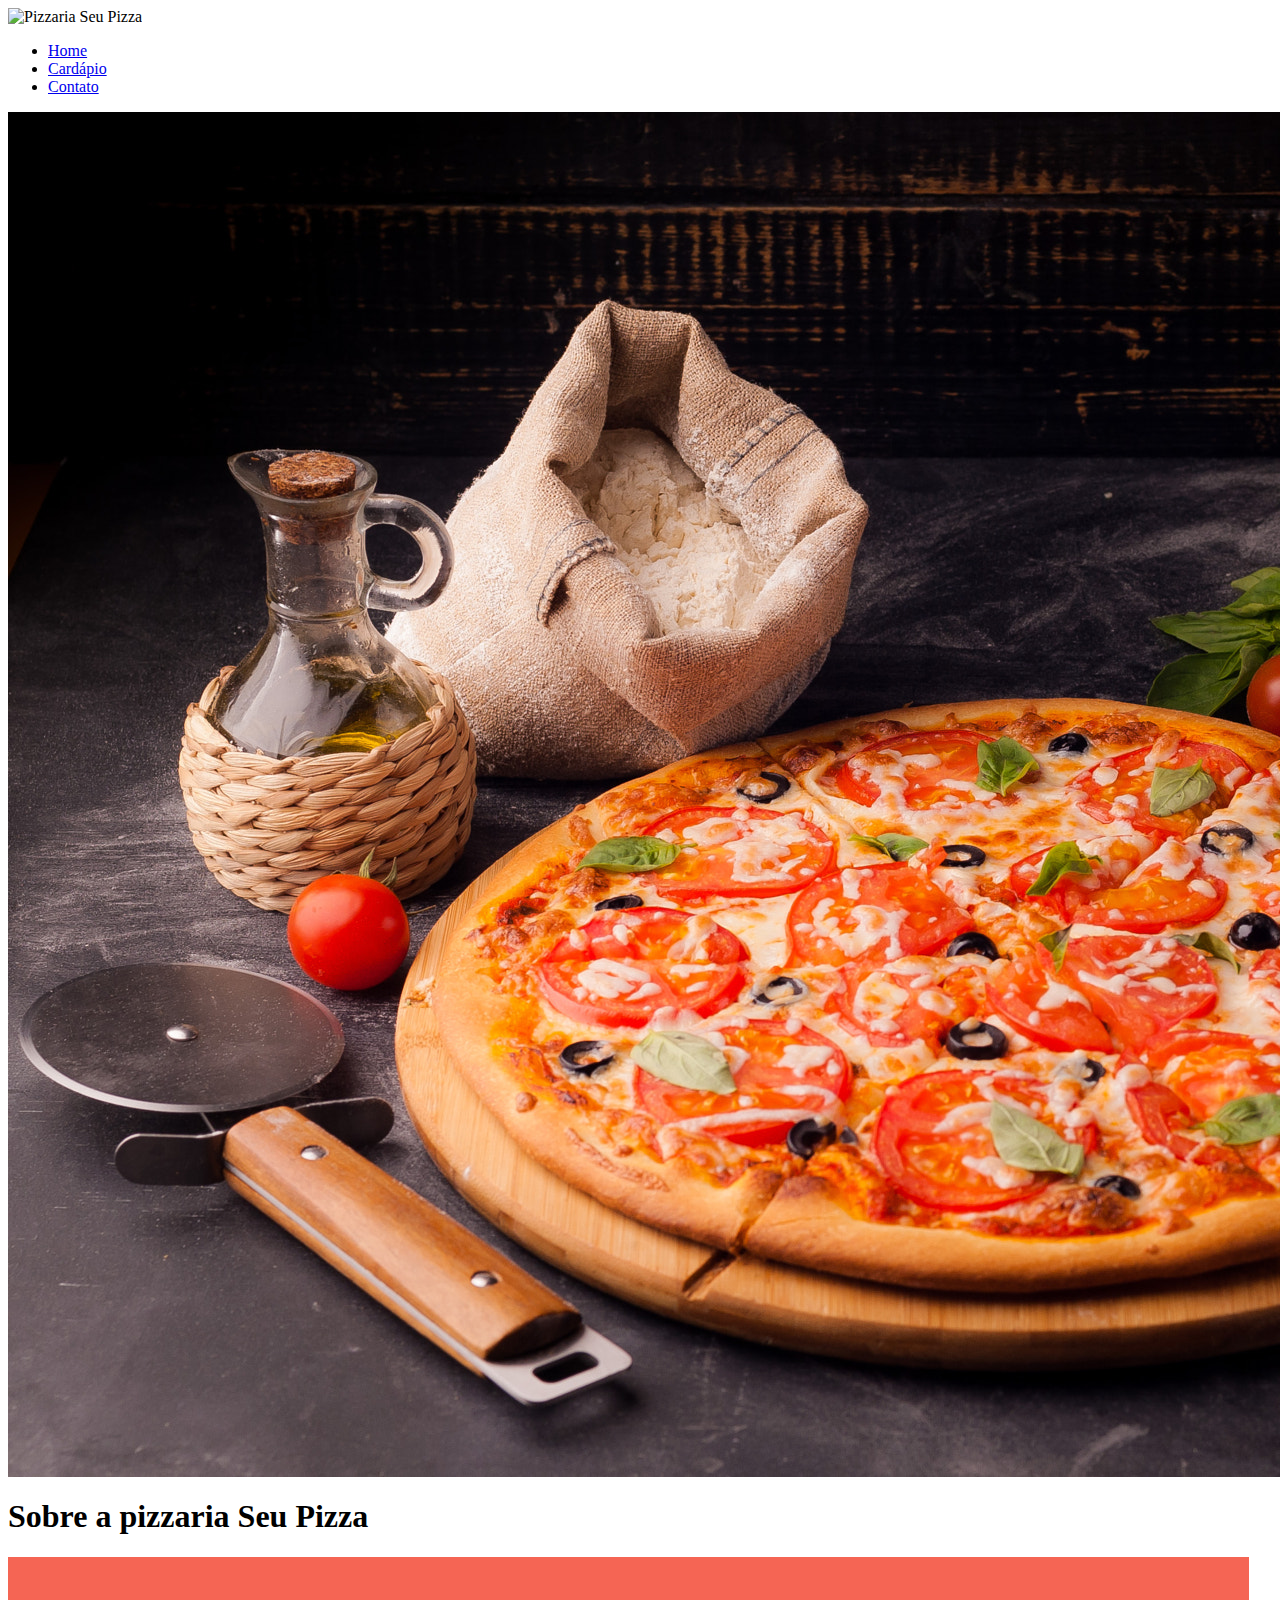
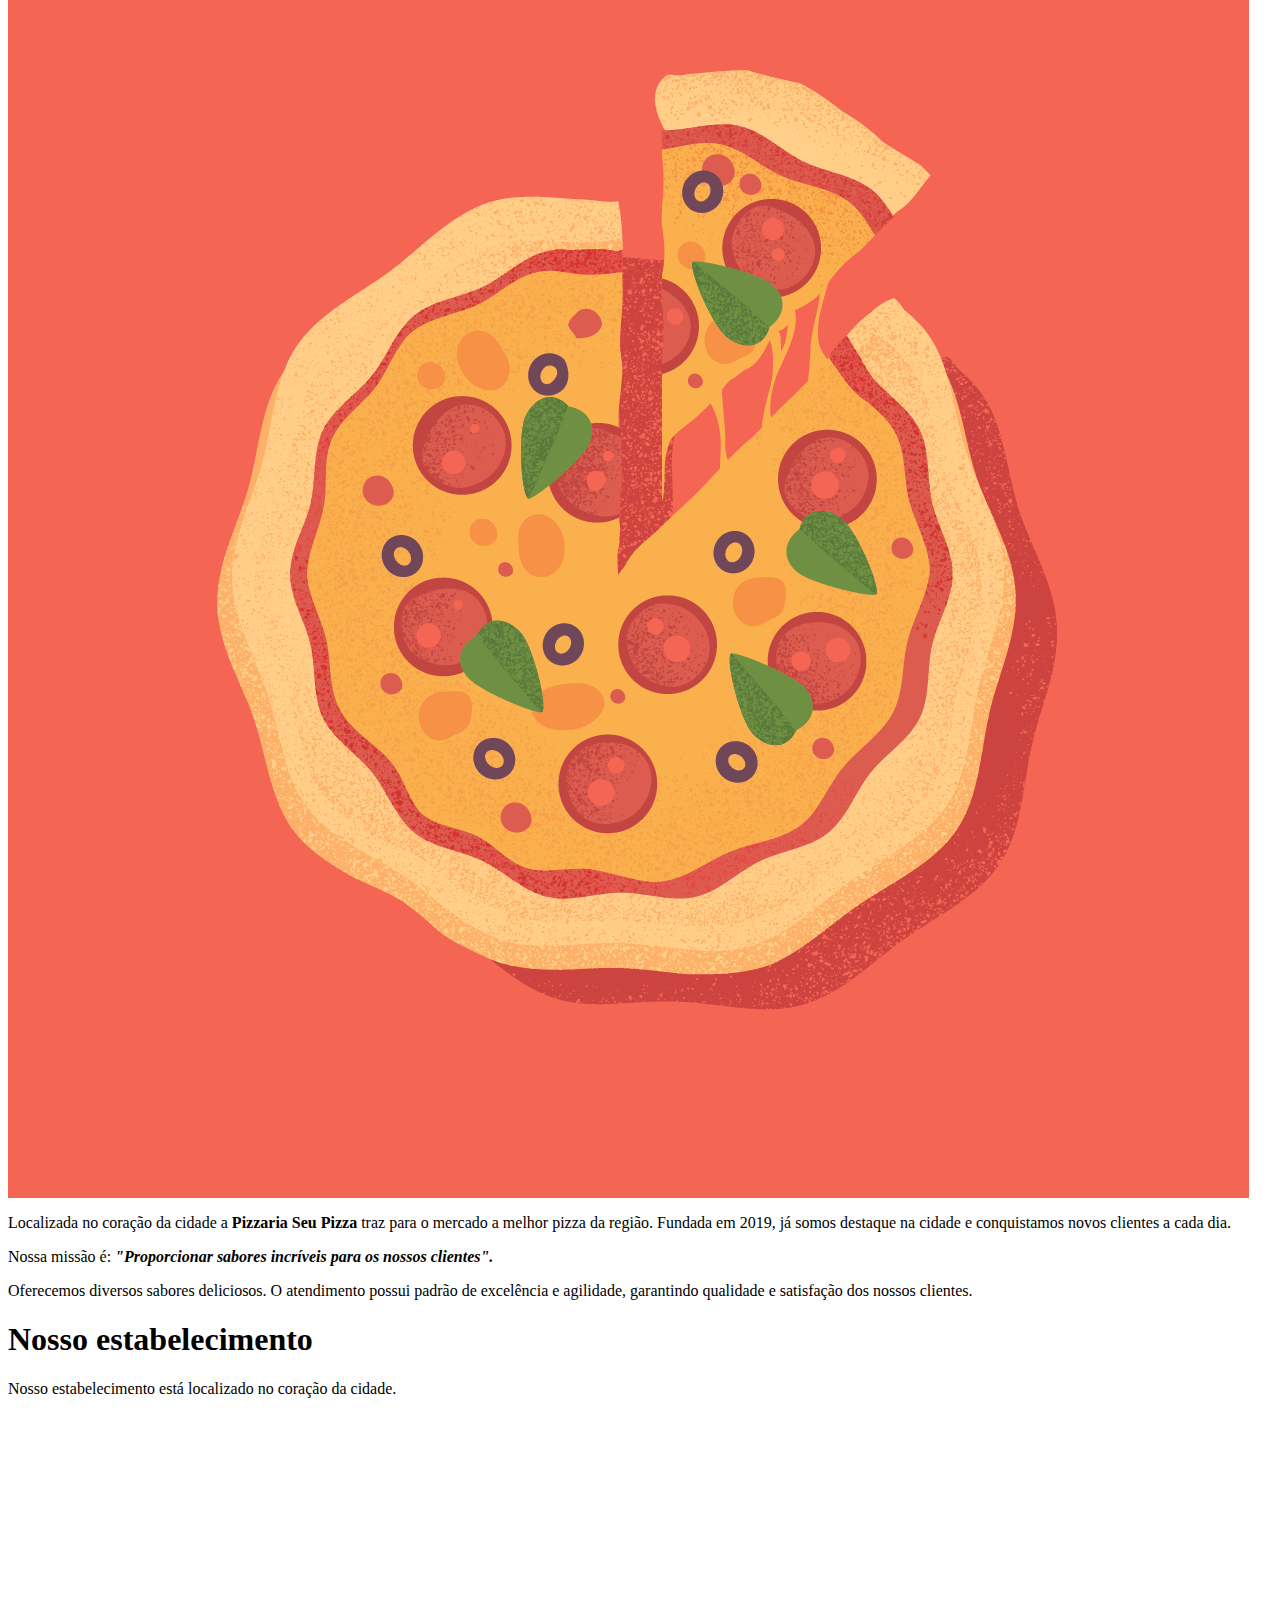
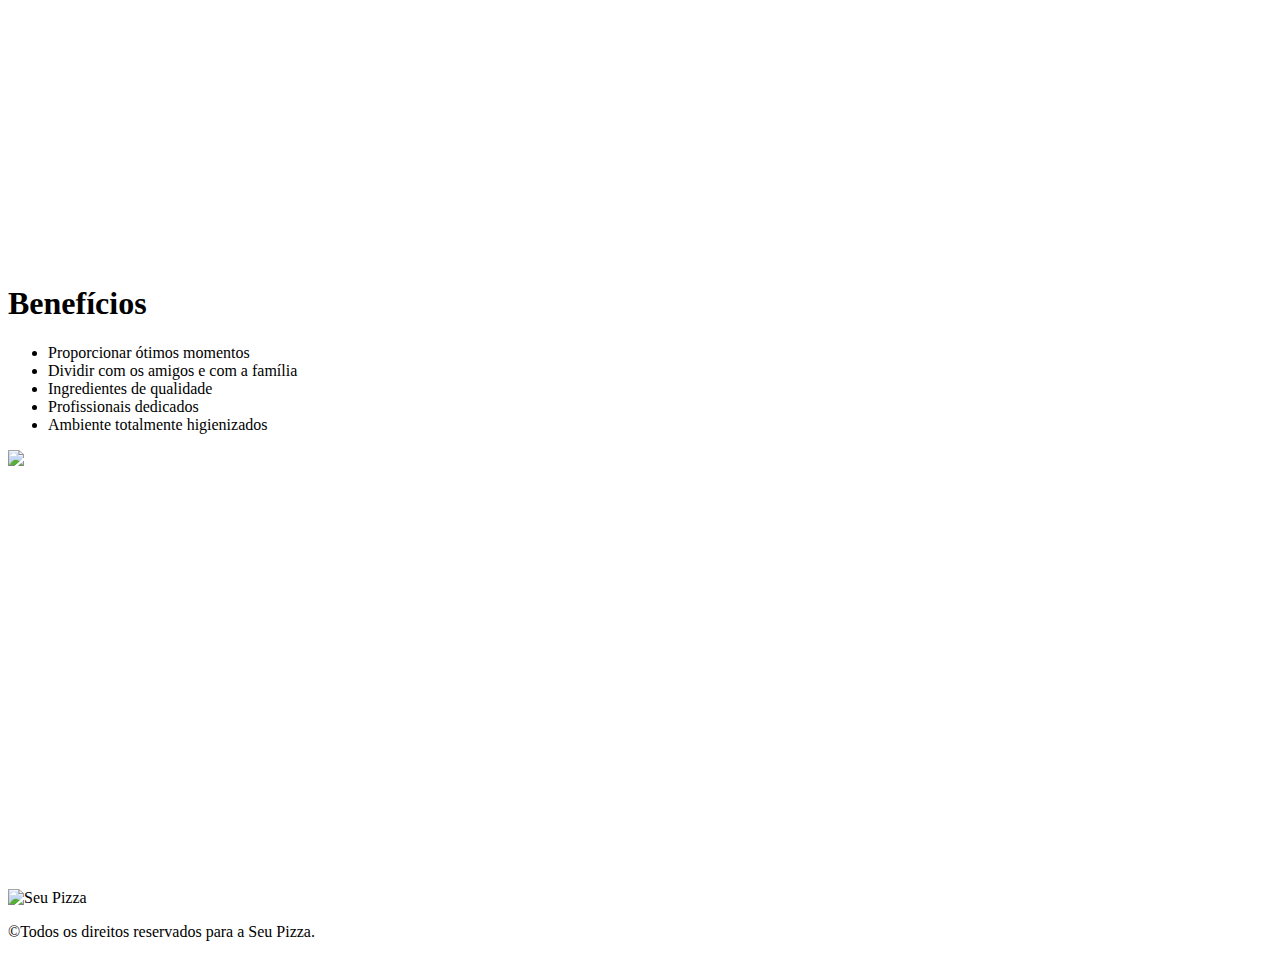
==== index.html @ 238573ed "Update index.html" ====
<html>
    <head>
        <link href="estilo.css" rel="stylesheet">
        <link href="icone.ico" rel="shortcut icon">
        <title>Pizzaria Seu Pizza</title>
    </head>
    <body>
        <header>
            <div class="logo_caixa">
                <img src="logo.png" title="Pizzaria Seu Pizza" class="logo">
                <nav>
                    <ul>
                        <li><a href=" // index.html ">Home</a></li>
                        <li><a href=" // cardapio.html ">Cardápio</a></li>
                        <li><a href=" // contato.html ">Contato</a></li>
                    </ul>
                </nav>
            </div>
        </header>
        <!--Banner da pizzaria Seu Pizza-->
        <img src="imagempizzafundo.jpg" title="Wallpaper de pizza" class="banner">
        <!--Conteudo da sessão sobre a pizzaria Seu Pizza-->
        <main>
           <section class="sobre-pizzaria" title="Sobre a pizzaria Seu Pizza">
            <h1 class="titulo-pizza">Sobre a pizzaria Seu Pizza</h1>
            <img src="Pizza.png" alt="Pizza!" class="pizza">
            <p>
                Localizada no coração da cidade a <strong>Pizzaria Seu Pizza</strong> traz
                para o mercado a melhor pizza da região. Fundada em 2019, já
                somos destaque na cidade e conquistamos novos clientes a cada dia.
                </p>
                <p>
                Nossa missão é: <strong><i>"Proporcionar sabores incríveis para os nossos 
                clientes".</strong></i>
                </p>
                <p>
                Oferecemos diversos sabores deliciosos. O atendimento possui
                padrão de excelência e agilidade, garantindo qualidade e
                satisfação dos nossos clientes.
            </p>
           </section>
           <!--Nosso estabelecimento-->
           <section class="mapa">
            <h1 class="titulo-padrao">Nosso estabelecimento</h1>
            <p>
                Nosso estabelecimento está localizado no coração da cidade.
            </p>
            <iframe src="https://www.google.com/maps/embed?pb=!1m18!1m12!1m3!1d3654.8653098296245!2d-46.56120982372965!3d-23.644994164671903!2m3!1f0!2f0!3f0!3m2!1i1024!2i768!4f13.1!3m3!1m2!1s0x94ce4328c992748f%3A0xcea3c3e698444297!2sSENAI%20S%C3%A3o%20Caetano%20do%20Sul!5e0!3m2!1spt-BR!2sbr!4v1693607974762!5m2!1spt-BR!2sbr" 
            width="1000" height="450" style="border:0;" allowfullscreen="" loading="lazy" referrerpolicy="no-referrer-when-downgrade"></iframe>
           </section>
           <!--Beneficios-->
           <section class="beneficios">
           <h1 class="titulo-padrao">Benefícios</h1>
           <div class="conteudo-beneficios">
           <ul class="lista-beneficios">
            <li>Proporcionar ótimos momentos</li>
            <li>Dividir com os amigos e com a família</li>
            <li>Ingredientes de qualidade</li>
            <li>Profissionais dedicados</li>
            <li>Ambiente totalmente higienizados</li>
           </ul><img src="Beneficios.png" class="img_beneficios"/>
           </div>
           <div>
            <br><br><br>
           </div>
           <section class="video">
           <iframe width="560" height="315" src="https://www.youtube.com/embed/STa_UtZP3tg?si=D3w8BBCv1DRQ6tbk" 
           title="YouTube video player" frameborder="0" allow="accelerometer; autoplay; clipboard-write; encrypted-media; gyroscope; picture-in-picture; web-share" 
           allowfullscreen></iframe>
           <div>
            <br><br><br>
           </div>
           </section>
           </section>
        </main>
        <footer>
            <img src="logo.png" alt="Seu Pizza" class="logo_footer">
            <p class="copyright">&copy;Todos os direitos reservados para a Seu Pizza.</p>
        </footer>
    </body>
</html>
---- estilo.css ----
p {
    color: "blue";
}
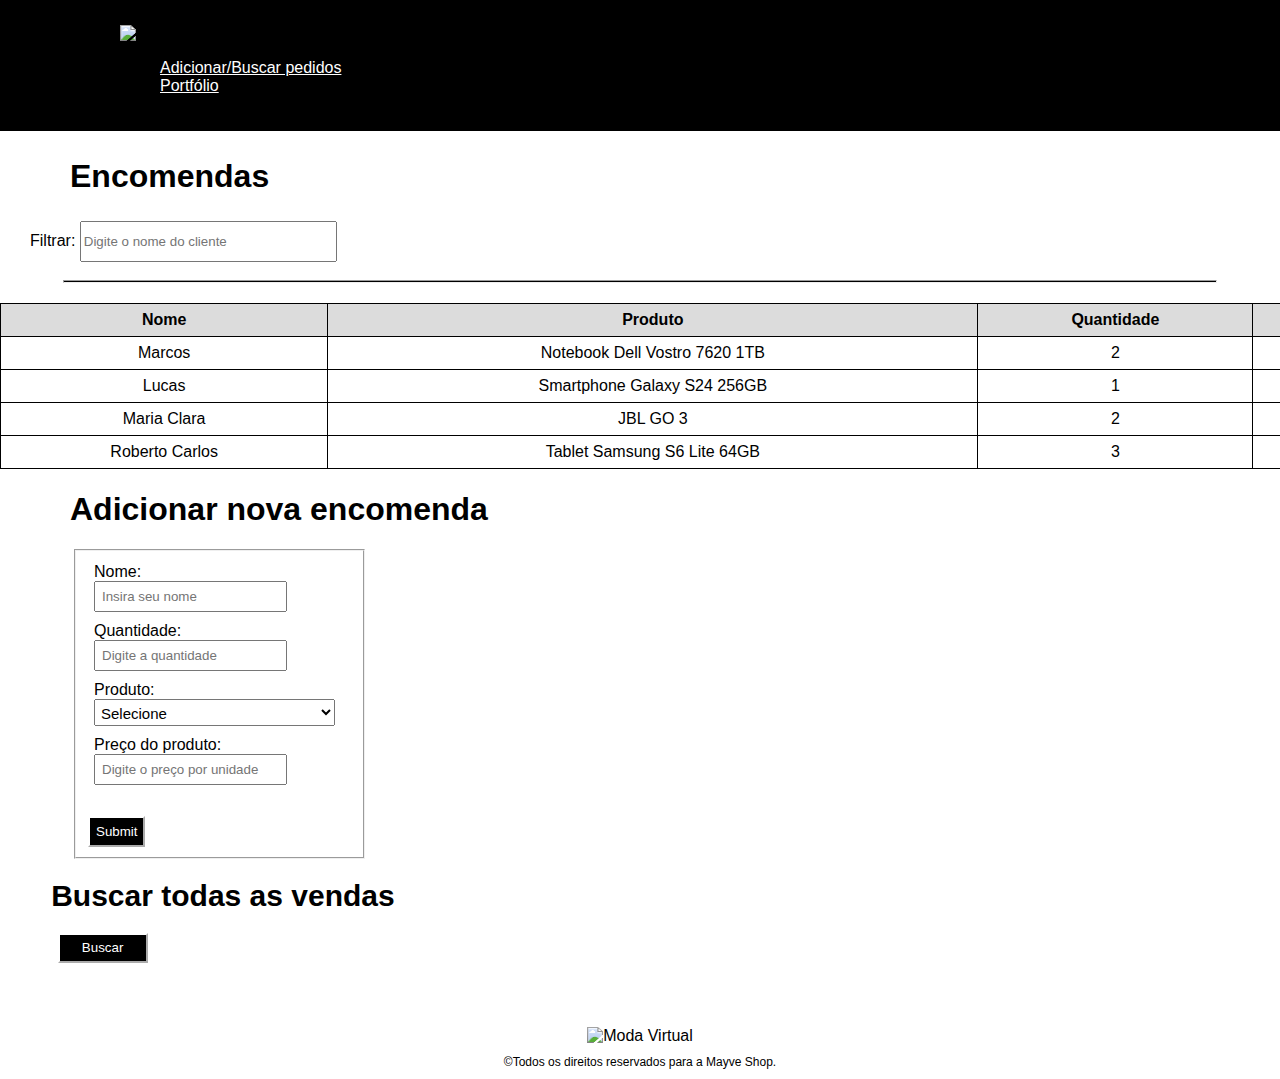
==== commit bf2ada2c: "Add files via upload" ====
--- a/index.html
+++ b/index.html
@@ -1,81 +1,170 @@
-<html>
+<!DOCTYPE html>
+
+<html lang="pt-br">
     <head>
         <link href="estilo.css" rel="stylesheet">
-        <link href="icone.ico" rel="shortcut icon">
-        <title>Pizzaria Seu Pizza</title>
+        <link href="LogoMV.ico" rel="shortcut icon">
+
+        <meta charset="UTF-8" />
+        <title>Mayve Shop</title>
     </head>
+
     <body>
+        
         <header>
             <div class="logo_caixa">
-                <img src="logo.png" title="Pizzaria Seu Pizza" class="logo">
+                <img src="LogoMV.png" title="Moda Virtual" class="logo">
+
                 <nav>
                     <ul>
-                        <li><a href=" // index.html ">Home</a></li>
-                        <li><a href=" // cardapio.html ">Cardápio</a></li>
-                        <li><a href=" // contato.html ">Contato</a></li>
+                        <li><a class="navegar" href="/index.html">Adicionar/Buscar pedidos</a></li>
+                        <li><a class="navegar" href="/portfólio.html">Portfólio</a></li>
                     </ul>
                 </nav>
             </div>
+            
         </header>
-        <!--Banner da pizzaria Seu Pizza-->
-        <img src="imagempizzafundo.jpg" title="Wallpaper de pizza" class="banner">
-        <!--Conteudo da sessão sobre a pizzaria Seu Pizza-->
+
         <main>
-           <section class="sobre-pizzaria" title="Sobre a pizzaria Seu Pizza">
-            <h1 class="titulo-pizza">Sobre a pizzaria Seu Pizza</h1>
-            <img src="Pizza.png" alt="Pizza!" class="pizza">
-            <p>
-                Localizada no coração da cidade a <strong>Pizzaria Seu Pizza</strong> traz
-                para o mercado a melhor pizza da região. Fundada em 2019, já
-                somos destaque na cidade e conquistamos novos clientes a cada dia.
-                </p>
-                <p>
-                Nossa missão é: <strong><i>"Proporcionar sabores incríveis para os nossos 
-                clientes".</strong></i>
-                </p>
-                <p>
-                Oferecemos diversos sabores deliciosos. O atendimento possui
-                padrão de excelência e agilidade, garantindo qualidade e
-                satisfação dos nossos clientes.
-            </p>
-           </section>
-           <!--Nosso estabelecimento-->
-           <section class="mapa">
-            <h1 class="titulo-padrao">Nosso estabelecimento</h1>
-            <p>
-                Nosso estabelecimento está localizado no coração da cidade.
-            </p>
-            <iframe src="https://www.google.com/maps/embed?pb=!1m18!1m12!1m3!1d3654.8653098296245!2d-46.56120982372965!3d-23.644994164671903!2m3!1f0!2f0!3f0!3m2!1i1024!2i768!4f13.1!3m3!1m2!1s0x94ce4328c992748f%3A0xcea3c3e698444297!2sSENAI%20S%C3%A3o%20Caetano%20do%20Sul!5e0!3m2!1spt-BR!2sbr!4v1693607974762!5m2!1spt-BR!2sbr" 
-            width="1000" height="450" style="border:0;" allowfullscreen="" loading="lazy" referrerpolicy="no-referrer-when-downgrade"></iframe>
-           </section>
-           <!--Beneficios-->
-           <section class="beneficios">
-           <h1 class="titulo-padrao">Benefícios</h1>
-           <div class="conteudo-beneficios">
-           <ul class="lista-beneficios">
-            <li>Proporcionar ótimos momentos</li>
-            <li>Dividir com os amigos e com a família</li>
-            <li>Ingredientes de qualidade</li>
-            <li>Profissionais dedicados</li>
-            <li>Ambiente totalmente higienizados</li>
-           </ul><img src="Beneficios.png" class="img_beneficios"/>
-           </div>
-           <div>
-            <br><br><br>
-           </div>
-           <section class="video">
-           <iframe width="560" height="315" src="https://www.youtube.com/embed/STa_UtZP3tg?si=D3w8BBCv1DRQ6tbk" 
-           title="YouTube video player" frameborder="0" allow="accelerometer; autoplay; clipboard-write; encrypted-media; gyroscope; picture-in-picture; web-share" 
-           allowfullscreen></iframe>
-           <div>
-            <br><br><br>
-           </div>
-           </section>
-           </section>
-        </main>
-        <footer>
-            <img src="logo.png" alt="Seu Pizza" class="logo_footer">
-            <p class="copyright">&copy;Todos os direitos reservados para a Seu Pizza.</p>
-        </footer>
-    </body>
+           <section class="container">
+            <h2 class="titulo-E" onClick="this.innerHTML='Produtos!'">Encomendas</h2>
+            <label for="filtrar-tabela" class="filtrar-tabela">Filtrar:</label>
+            <input type="text" name="filtro" id="filtrar-tabela" placeholder="Digite o nome do cliente">
+            <hr size="3" class="LinhaTitulo"> 
+
+                <table border="1" cellpadding="7" class="tabela">
+                    
+            <thead>
+            <tr class="titulos-Tabela">
+                    <td>Nome</td>
+                    <td>Produto</td>
+                    <td>Quantidade</td>
+                    <td>Valor Unitário</td>
+                    <td>Total</td>
+                </tr>
+            </thead>
+
+                <tbody id="tabela-clientes">
+                <tr class="cliente">
+                    <td class="info-nome">Marcos</td>
+                    <td class="info-produto">Notebook Dell Vostro 7620 1TB</td>
+                    <td class="info-qtde">2</td>
+                    <td class="info-valor">8399</td>
+                    <td class="info-total">R$</td>
+                </tr>
+
+                <tr class="cliente">
+                    <td class="info-nome">Lucas</td>
+                    <td class="info-produto">Smartphone Galaxy S24 256GB</td>
+                    <td class="info-qtde">1</td>
+                    <td class="info-valor">5399</td>
+                    <td class="info-total">R$</td>
+                </tr>
+
+                <tr class="cliente">
+                    <td class="info-nome">Maria Clara</td>
+                    <td class="info-produto">JBL GO 3</td>
+                    <td class="info-qtde">2</td>
+                    <td class="info-valor">242</td>
+                    <td class="info-total">R$</td>
+                </tr>
+
+                <tr class="cliente">
+                    <td class="info-nome">Roberto Carlos</td>
+                    <td class="info-produto">Tablet Samsung S6 Lite 64GB</td>
+                    <td class="info-qtde">3</td>
+                    <td class="info-valor">1699</td>
+                    <td class="info-total">R$</td>
+                </tr>
+            </tbody>
+            </table>
+
+            <section class="container">
+            <h1 class="titulo-E" id="titulo-form">Adicionar nova encomenda</h1>
+
+            <!-- Exibe os erros de validação do formulário -->
+            <ul id="mensagens-erro"></ul>
+
+            
+            <form name="NovaEncomenda" method="get" target="_blank" id="form-adiciona" class="form">
+                <fieldset>
+
+				<div class="input-padrao">
+
+					<label for="nome">Nome:</label>
+					<input type="text" id="nome" name="" placeholder="Insira seu nome" class="input-padrao" required>
+			
+					<label for="qtde">Quantidade:</label>
+                    <input type="int" id="qtde" name="" placeholder="Digite a quantidade" class="input-padrao" required>
+
+					<label for="prod">Produto:</label>
+					<select id="nprod" name="produto" class="selectproduto">
+						<option value="">Selecione</option>
+						<option>Smartphone Galaxy S24 256GB</option>
+						<option>Smartphone Galaxy S23 256GB</option>
+						<option>Notebook Dell Vostro 7620 1TB</option>
+						<option>Tablet Samsung S6 Lite 64GB</option>
+						<option>Amazon Fire TV Stick Lite</option>
+						<option>Fone Samsung Buds Live</option>
+						<option>Caixa de som JBL GO 3</option>
+						<option>JBL FLIP ESSENTIAL 2</option>
+					</select>
+			
+
+					<label for="unitario">Preço do produto:</label>
+					<input type="int" id="unitario" name="unitario" placeholder="Digite o preço por unidade" class="input-padrao" required>
+				</div>
+
+
+				<input type="submit" id="adicionar-encomenda" class="botaoaddprod">
+                </fieldset>
+			</form>
+            
+            <h1 class="tbuscarp">Buscar todas as vendas</h1>
+            <button id="buscarEncomenda" class="btbuscarp">Buscar</button>
+
+
+        </section>
+         
+    </main>
+
+    <script src="js/CalculaTotal.js"></script>
+    <script src="js/Form.js"></script>
+    <script src="js/removerencomenda.js"></script>
+    <script src="js/filtrar.js"></script>
+    <script src="js/buscar-enc.js"></script>
+
+    <footer class="footer">
+        <img src="LogoMV.png" alt="Moda Virtual" class="logo_footer">
+        <p class="copyright">&copy;Todos os direitos reservados para a Mayve Shop.</p>
+    </footer>
+</body>
 </html>
+
+           
+
+
+                
+
+
+                <!-- <button class="botaoaddprod" type="submit" onClick="adicionarLinha()">Adicionar</button> -->
+            	<!-- <button id="adicionar-encomenda" class="botao bto-principal">Adicionar</button> -->
+          
+
+       <!-- <div id="janela" style="display: none; position: absolute;">
+                <iframe id="framejanela" name="iframejanela" frameborder="3" style="height: 200px;"></iframe>
+            </div>
+              <input type="button" name="alert" id="alert" value="Clique" onClick="abrir()">
+          <script language="javascript">
+            function abrir(){
+                document.getElementById("nprod").value;
+                window.open('frame2.php', "framejanela");
+
+            <div class="alert">
+             <span class="closebtn" onClick="window.frameElement.parentElement.style.display='none';">&times;</span>
+                Ação
+            </div>
+          }
+          </script>  -->
+
+           --- a/estilo.css
+++ b/estilo.css
@@ -1,3 +1,164 @@
-p {
-    color: "blue";
-}+/*definindo a fonte do texto de todo o site, margens e bordas*/
+body{
+    font-family: "Arial";
+    margin: 0;
+    padding: 0;
+    border: 0;
+    background-color: rgb(255, 255, 255);
+}
+
+/*Topo*/
+header{
+    background-color: black;
+    padding: 20px;
+}
+
+.logo_caixa{
+    position: relative;
+    width: 940px;
+    margin-left: 100px;
+}
+.logo{
+    width: 12%;
+    padding-top: 5px;
+    padding-right: 200px;
+}
+
+/*Conteúdo*/
+.titulo-E{
+    text-align: left;
+    font-size: 2em;
+    margin-left: 70px;
+    color: black;
+}
+
+.LinhaTitulo{
+    background-color: black;
+    width: 90%;
+    margin-bottom: 20px;
+}
+
+/*Estilização footer*/
+.copyright{
+    color: black;
+    font-size: 12px;
+    margin: 10px;
+}
+.logo_footer{
+    width: 4%;
+}
+
+.footer{
+    padding-top: 5%;
+    align-content: center;
+    text-align: center;
+}
+
+/*Tabela*/
+.titulos-Tabela{
+    text-align: center;
+    font-weight: bold;
+    background-color: gainsboro;
+}
+
+.tabela{
+    align-items: center;
+    text-align: center;
+    width: 1710px;
+    margin: auto;
+    border-collapse: collapse;
+    border: 1px solid black;
+}
+
+.info-invalida {
+    background-color: red;
+}
+
+/*formulário*/
+.input-padrao{
+    margin-right: 10px;
+    padding: 6px;
+    margin-bottom: 10px;
+    text-align: start;
+}
+
+.botaoaddprod{
+    background-color: black;
+    color: white;
+    border-color: white;
+    padding: 6px;
+    margin-top: 5px;
+}
+
+.form{
+    width: 10%;
+    text-align: left;
+    padding-left: 72px;
+}
+
+.selectproduto{
+   margin-bottom: 10px;
+   padding: 2px;
+   height: 3%;
+   font-size: 15px;
+   padding-top: 4px;
+}
+
+.fadeOut{
+    opacity: 0;
+    transition: 1s;
+}
+
+#mensagens-erro{
+    color: red;
+}
+
+#filtrar-tabela{
+    width: 19.5%;
+    height: 35px;
+    margin-bottom: 10px;
+}
+
+.filtrar-tabela{
+    margin-left: 30px;
+}
+
+.invisivel{
+    display: none;
+}
+
+.tbuscarp{
+    font-size: 30px;
+    margin-left: 4%;
+}
+.btbuscarp{
+    background-color: black;
+    color: white;
+    margin-left: 4.5%;
+    width: 90px;
+    height: 30px;
+    border-color: white;
+}
+
+.imagensport{
+width: 50%;
+border: 3px solid black;
+margin-bottom: 10px;
+margin-left: 100px;
+}
+
+.titulo-P{
+    text-align: start;
+    margin-left: 72px;
+    font-size: 35px;
+    font-weight: bold;
+    text-shadow: 10px;
+    border-radius: 3%;
+    border-color: red;
+}
+
+.navegar{
+    color: white;
+    flex-direction: row;
+    justify-content: absolute;
+}
